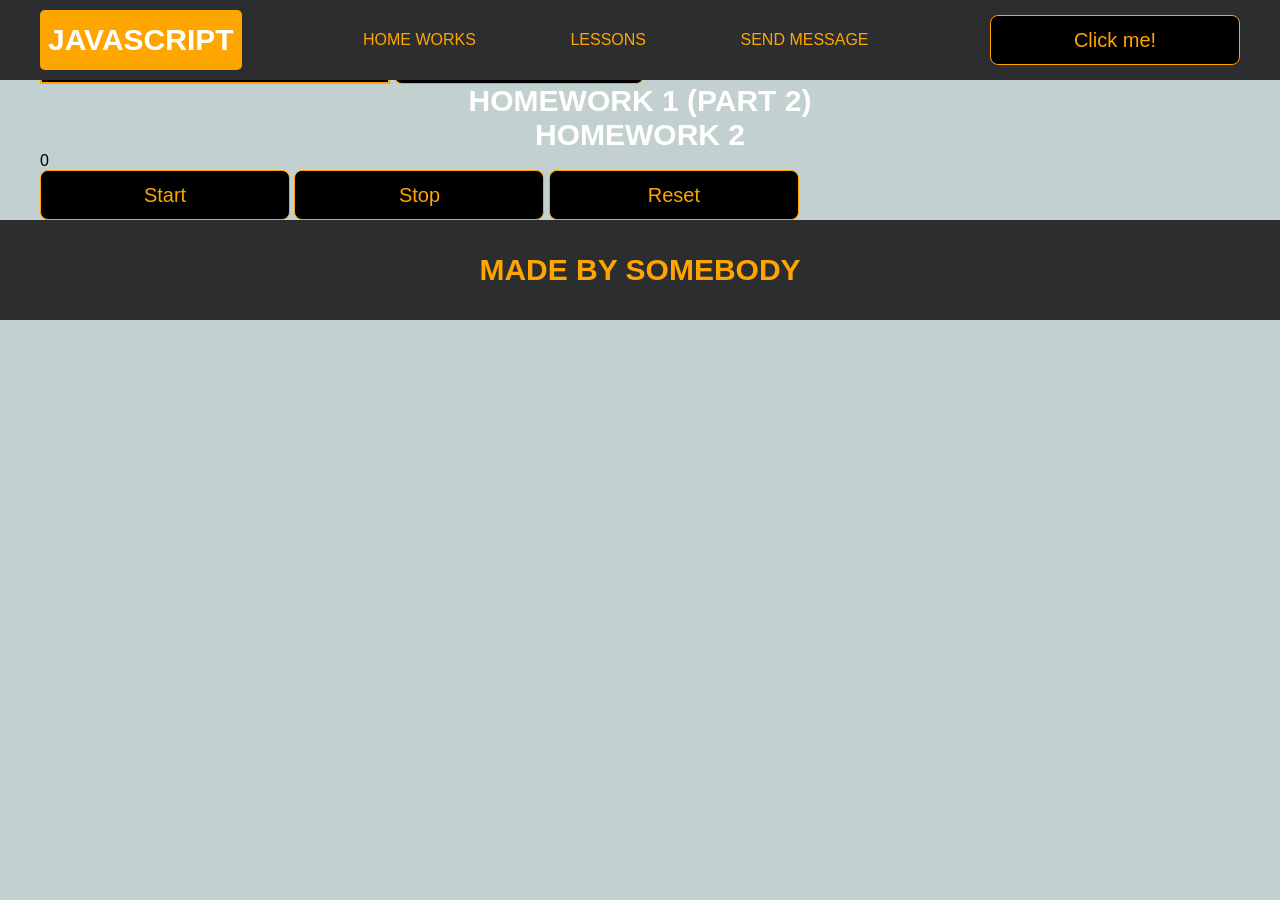
==== pages/home_works.html @ 994ff66f "завершен" ====
<!DOCTYPE html>
<html lang="en">
<head>
    <meta charset="UTF-8">
    <title>Home Works</title>
    <link rel="stylesheet" href="../css/style.css">
    <link rel="stylesheet" href="../css/core.css">
    <link rel="stylesheet" href="../css/home_works.css">
</head>
<body>

<div class="wrapper">
    <div class="header">
        <div class="container">
            <div class="inner_header">
                <a href="../index.html">
                    <div class="logotype">
                        <h2>Java<span>Script</span></h2>
                    </div>
                </a>
                <ul class="menu">
                    <li class="menu_link">
                        <a href="../pages/home_works.html">Home Works</a>
                    </li>
                    <li class="menu_link">
                        <a href="../pages/lessons.html">Lessons</a>
                    </li>
                    <li class="menu_link">
                        <a href="https://t.me/baked_toastt" target="_blank">Send message</a>
                    </li>
                </ul>
                <button class="btn" id="btn-get">Click me!</button>
            </div>
        </div>
    </div>

    <div class="gmail_block">
        <div class="container">
            <h3>Homework 1 (part 1)</h3>
            <div class="inner_gmail_block">
                <div class="form_gmail">
                    <label for="gmail_input"></label>
                    <input type="text" id="gmail_input" placeholder="your gmail">
                    <button class="btn" id="gmail_button">Check gmail</button>
                    <span class="checker" id="gmail_result"></span>
                </div>
            </div>
        </div>
    </div>

    <div class="move_block">
        <div class="container">
            <h3>Homework 1 (part 2)</h3>
            <div class="inner_move_block">
                <div class="parent_block">
                    <div class="child_block"></div>
                </div>
            </div>
        </div>
    </div>

    <div class="stopwatch">
        <div class="container">
            <h3>Homework 2 </h3>
            <div class="time">
                <div class="time_block">
                    <div class="interval" id="seconds">0</div>
                </div>
            </div>
            <div class="time_buttons">
                <button class="btn" id="start">Start</button>
                <button class="btn" id="stop">Stop</button>
                <button class="btn" id="reset">Reset</button>
            </div>
        </div>
    </div>

    <div class="characters">
        <div class="container">
            <div class="characters-list">

            </div>
        </div>
    </div>

    <div class="footer">
        <div class="container">
            <a href="https://www.instagram.com/baked_toastt/" target="_blank">
                <div class="inner_footer">
                    <h2>Made by Somebody</h2>
                </div>
            </a>
        </div>
    </div>
</div>

<div class="modal">
    <div class="modal_dialog">
        <div class="modal_content">
            <form action="#">
                <div class="modal_close">&times;</div>
                <div class="modal_title">Мы свяжемся с вами как можно быстрее!</div>
                <label>
                    <input required placeholder="Ваше имя" name="name" type="text" class="modal_input">
                </label>
                <label>
                    <input required placeholder="Ваш номер телефона" name="phone" class="modal_input">
                </label>
                <button class="btn btn_dark btn_min">Перезвонить мне</button>
            </form>
        </div>
    </div>
</div>

</body>
<script src="../js/home_works.js"></script>
<script src="../js/modal.js"></script>
</html>
---- css/style.css ----
/* HEADER */

.header {
    height: 80px;
    background: #2c2d2f;
    display: flex;
    align-items: center;
    width: 100%;
    position: fixed;
    top: 0;
    z-index: 2;
}

.inner_header {
    height: 100%;
    display: flex;
    align-items: center;
    justify-content: space-between;
}

/* LOGOTYPE */

.logotype {
    display: flex;
    align-items: center;
    justify-content: center;
    font-size: 22px;
    height: 60px;
    width: fit-content;
    background: var(--orange);
    padding: 8px;
    color: white;
    border-radius: 5px;
    cursor: pointer;
}

/* HEADER MENU */

.menu {
    display: flex;
    justify-content: space-around;
    width: 600px;
}

.menu_link a {
    color: var(--orange);
    text-transform: uppercase;
}

.menu_link a:hover {
    text-decoration: underline;
}

/* MAIN BLOCK */

.main_block {
    padding: 100px 0;
    background: black;
}

/* BUTTONS COLOR PICKER */

.colors-buttons {
    display: flex;
    justify-content: space-between;
    margin-top: 50px;
}

.btn-color {
    border-radius: 20px;
    border-color: white !important;
}

/* FOOTER */

.footer {
    background: #2c2d2f;
    width: 100%;
}

.inner_footer {
    display: flex;
    align-items: center;
    justify-content: center;
    height: 100px;
}

.footer h2 {
    text-transform: uppercase;
    color: var(--orange);
    font-weight: 600;
}


/* SLIDER BLOCK */

.slider_block {
    padding: 100px 0;
    background: black;
}

.slider {
    position: relative;
    width: 100%;
    height: 300px;
    overflow: hidden;
    border: 3px solid var(--orange);
    border-radius: 20px;
    display: flex;
    align-items: center;
    justify-content: space-between;
    padding: 0 30px;
}

.slide {
    position: absolute;
    top: 60px;
    left: 0;
    width: 100%;
    height: 100%;
    display: none;
    transition: opacity 0.5s ease-in-out;
}

.slide_card {
    color: white;
    margin: 0 auto;
    width: 500px;
    text-align: center;
}

.slide_card h3 {
    color: white;
    text-transform: uppercase;
    font-size: 22px;
}

.slide_card p {
    font-size: 16px;
    text-align: justify;
    margin: 10px 0;
}

.slide_card a {
    color: var(--orange);
    text-decoration: underline;
}

.slide.active_slide {
    display: block;
}

/* VIDEO BLOCK */

.block_video {
    background: black;
    padding: 100px 0;
}

.inner_block_video {
    display: flex;
    justify-content: center;
    margin-top: 50px;
}

/* MODAL */

.modal {
    position: fixed;
    height: 100%;
    width: 100%;
    top: 0;
    left: 0;
    z-index: 2;
    background: rgba(0, 0, 0, 0.5);
    backdrop-filter: blur(10px);
    display: none;
}

.modal_dialog {
    max-width: 500px;
    margin: 200px auto;
}

.modal_content {
    position: relative;
    width: 100%;
    padding: 40px;
    background-color: black;
    border: 2px solid var(--orange);
    border-radius: 4px;
    max-height: 80vh;
    overflow-y: auto;
}

.modal_content form {
    display: flex;
    flex-direction: column;
    align-items: center;
}

.modal_close {
    position: absolute;
    top: 8px;
    right: 14px;
    font-size: 30px;
    color: red;
    opacity: 0.5;
    font-weight: 700;
    border: none;
    background-color: transparent;
    cursor: pointer;
}

.modal_title {
    text-align: center;
    font-size: 22px;
    text-transform: uppercase;
    color: white;
}

.modal_content label, .btn_min {
    width: 100% !important;
    margin-top: 10px;
}

.modal_content input {
    width: 100%;
}

/*-------BOTTLE-------*/

.bottle {
    background: black;
    padding: 100px 0;
}

.bottle_inner {
    display: flex;
    justify-content: center;
    align-items: center;
}

.bowl {
    position: relative;
    width: 300px;
    height: 300px;
    background: rgba(255, 255, 255, 0.1);
    border-radius: 50%;
    border: 8px solid transparent;
    animation: animate 5s linear infinite;
    transform-origin: bottom center;
}

@keyframes animate {
    0% {
        transform: rotate(0deg);
    }
    25% {
        transform: rotate(22deg);
    }
    50% {
        transform: rotate(0deg);
    }
    75% {
        transform: rotate(-22deg);
    }
    100% {
        filter: hue-rotate(360deg);
    }
}

.bowl::before {
    content: "";
    position: absolute;
    top: -15px;
    left: 50%;
    transform: translateX(-50%);
    width: 40%;
    height: 30px;
    border: 15px solid #444;
    border-radius: 50%;
    box-shadow: 0 10px #222;

}

.bowl::after {
    content: "";
    position: absolute;
    top: 35%;
    left: 50%;
    transform: translate(-50%, -50%);
    width: 150px;
    height: 60px;
    background: rgba(255, 255, 255, 0.05);
    transform-origin: center;
    animation: animatebowlshadow 5s linear infinite;
    border-radius: 50%;
    animation-play-state: running;

}


@keyframes animatebowlshadow {
    0% {
        left: 50%;
        width: 150px;
        height: 60px;
    }
    25% {
        left: 55%;
        width: 140px;
        height: 65px;
    }
    50% {
        left: 50%;
        width: 150px;
        height: 60px;
    }
    75% {
        left: 45%;
        width: 140px;
        height: 65px;
    }
    100% {


    }
}


.liquid {
    position: absolute;
    top: 50%;
    left: 5px;
    right: 5px;
    bottom: 5px;
    background: #1ae907;
    border-bottom-left-radius: 150px;
    border-bottom-right-radius: 150px;
    filter: drop-shadow(0 0 80px #1ae907);
    transform-origin: top center;
    animation: animateliquid 5s linear infinite;
    animation-play-state: running;
}

@keyframes animateliquid {
    0% {
        transform: rotate(0deg);
    }
    25% {
        transform: rotate(-22deg);
    }
    30% {
        transform: rotate(-23deg);
    }
    50% {
        transform: rotate(0deg);
    }
    75% {
        transform: rotate(22deg);
    }
    80% {
        transform: rotate(23deg);
    }
    100% {
        transform: rotate(0deg);
    }


}

.liquid::before {
    content: "";
    position: absolute;
    top: -10px;
    width: 100%;
    height: 20px;
    background: #15be05;
    border-radius: 50%;
    filter: drop-shadow(0 0 80px #15be05);
}

.shadow {
    position: absolute;
    top: calc(50% + 150px);
    left: 50%;
    transform: translate(-50%, -50%);
    width: 260px;
    height: 40px;
    background: rgba(0, 0, 0, 0.5);
    border-radius: 50%;
    animation: animateshadow 5s linear infinite;
    animation-play-state: running;

}

@keyframes animateshadow {
    0% {
        left: 50%;
        width: 260px;
        height: 40px;
        top: calc(50% + 150px);

    }

    25% {
        left: 55%;
        width: 265px;
        height: 30px;
        top: calc(50% + 130px);

    }
    50% {
        left: 50%;
        width: 260px;
        height: 40px;
        top: calc(50% + 150px);

    }
    75% {
        left: 45%;
        width: 265px;
        height: 30px;
        top: calc(50% + 130px);

    }
    100% {
    }
}
---- css/core.css ----
* {
    margin: 0;
    padding: 0;
    box-sizing: border-box;
}
.container {
    width: 1200px;
    margin: 0 auto;
}

body {
    font-family: "Britannic Bold", sans-serif;
    background: #c2d0d0;
}

.btn {
    width: 250px;
    height: 50px;
    font-size: 20px;
    cursor: pointer;
    border: 1px solid var(--orange);
    background: black;
    color: var(--orange);
    border-radius: 8px;
}

.btn:hover {
    background: #414349;
}

.btn:active {
    background: #56585D;
    border: 2px solid var(--orange);
}

a {
    text-decoration: none;
}

li {
    list-style: none;
}

h1 {
    text-align: center;
    font-size: 70px;
    color: white;
    margin: 0 auto;
    text-transform: uppercase;
    font-weight: 600;
}

h2 {
    text-align: center;
    font-size: 30px;
    color: white;
    margin: 0 auto;
    text-transform: uppercase;
    font-weight: 600;
}

h3 {
    text-align: center;
    font-size: 30px;
    color: white;
    margin: 0 auto;
    text-transform: uppercase;
    font-weight: 600;
}

h4 {
    font-size: 24px;
    color: white;
    text-transform: uppercase;
    font-weight: 600;
}

strong {
    color: #F79300;
}

label {
    font-size: 24px;
    color: var(--orange);
}

input {
    width: 350px;
    height: 50px;
    font-size: 20px;
    padding-left: 5px;
    color: var(--orange);
    background: black;
    border: 2px solid var(--orange);
}

.checker {
    color: white;
    font-size: 30px;
}

.btn-slide {
    display: block;
    width: 100px;
    height: 100px;
    background: var(--orange);
    color: black;
    font-size: 20px;
    text-transform: uppercase;
    border-radius: 50%;
    font-weight: 800;
    z-index: 1;
}

.btn-slide:hover {
    background: #b68733 !important;
    cursor: pointer;
    color: white;
}

:root {
    --orange: orange;
    --black: black;
}
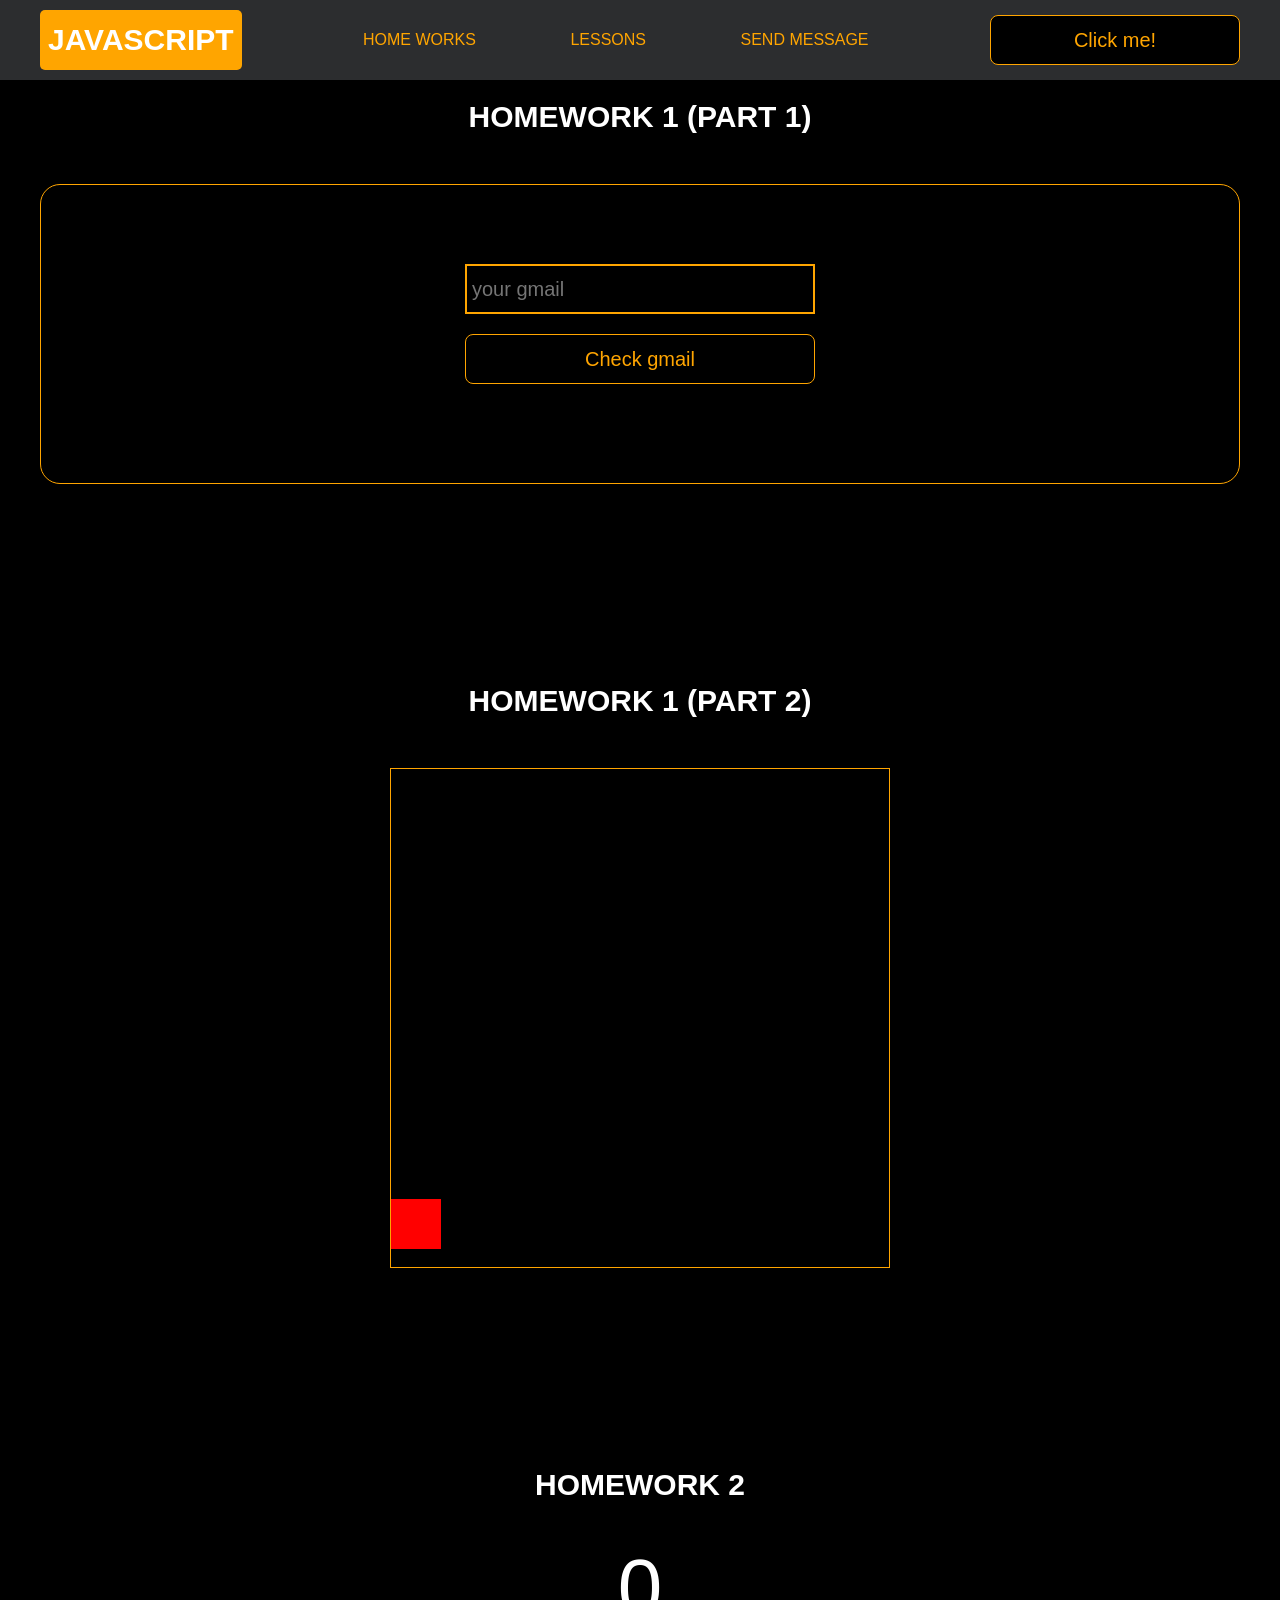
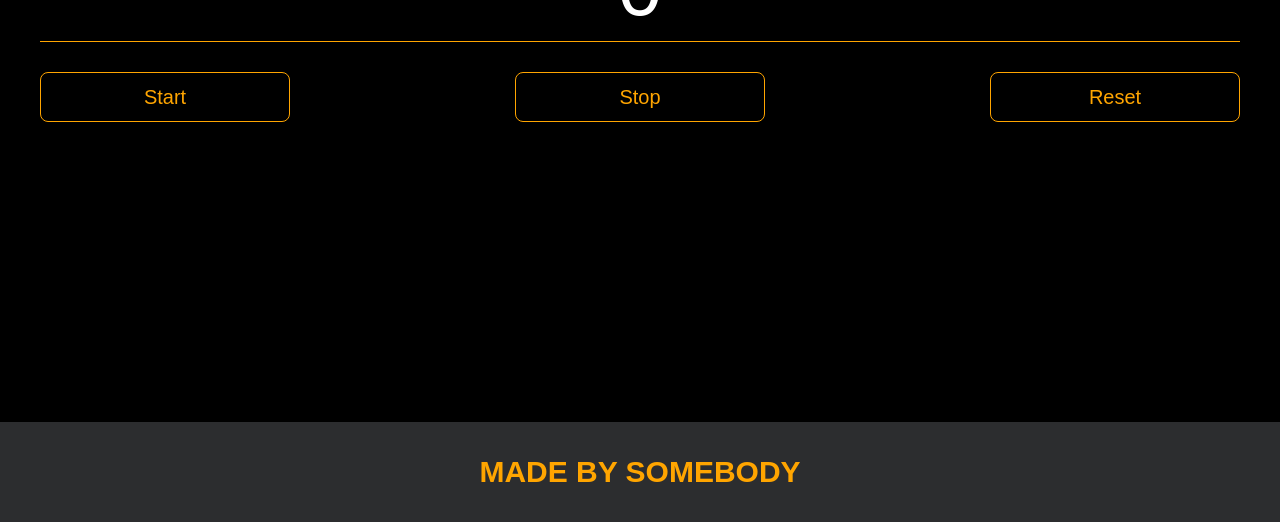
==== commit 58d7082f: "Исправил код, чтобы веденная почта отображалась на сайте" ====
--- a/pages/home_works.html
+++ b/pages/home_works.html
@@ -42,6 +42,7 @@
                     <label for="gmail_input"></label>
                     <input type="text" id="gmail_input" placeholder="your gmail">
                     <button class="btn" id="gmail_button">Check gmail</button>
+                    <p id="gmail_result2"></p>
                     <span class="checker" id="gmail_result"></span>
                 </div>
             </div>
--- a/css/home_works.css
+++ b/css/home_works.css
@@ -0,0 +1,230 @@
+/* GMAIL BLOCK */
+
+.gmail_block {
+    background: black;
+    padding: 100px 0;
+}
+
+.inner_gmail_block {
+    margin-top: 50px;
+    display: flex;
+    justify-content: space-evenly;
+    border: 1px solid var(--orange);
+    height: 300px;
+    border-radius: 20px;
+    align-items: center;
+}
+
+.form_gmail {
+    display: flex;
+    flex-direction: column;
+    align-items: center;
+}
+
+.form_gmail button {
+    width: 100%;
+    margin: 20px 0;
+}
+
+/* MOVE BLOCK */
+
+.move_block {
+    background: black;
+    padding: 100px 0;
+}
+
+.inner_parent_block {
+    height: 400px;
+    width: 400px;
+    border: 1px solid var(--orange);
+    border-radius: 18px;
+}
+
+.parent_block {
+    height: 500px;
+    width: 500px;
+    border: 1px solid var(--orange);
+    position: relative;
+    margin: 0 auto;
+}
+
+.child_block {
+    position: absolute;
+    top: 0;
+    width: 50px;
+    height: 50px;
+    background-color: red;
+}
+
+.inner_move_block {
+    margin-top: 50px;
+}
+
+/*----ANALOG CLOCK-----*/
+
+.clock {
+    --clock-size: 360px;
+    width: var(--clock-size);
+    height: var(--clock-size);
+    position: absolute;
+    inset: 0;
+    margin: auto;
+    border-radius: 50%;
+    color: white;
+}
+
+.spike {
+    position: absolute;
+    width: 8px;
+    height: 1px;
+    background: #fff9;
+    line-height: 20px;
+    transform-origin: 50%;
+    z-index: 5;
+    inset: 0;
+    margin: auto;
+    font-style: normal;
+    transform: rotate(var(--rotate)) translateX(var(--dail-size));
+}
+.spike:nth-child(5n+1) {
+    box-shadow: -7px 0 #fff9;
+}
+.spike:nth-child(5n+1):after {
+    content: attr(data-i);
+    position: absolute;
+    right: 22px;
+    top: -10px;
+    transition: 1s linear;
+    transform: rotate(calc( var(--dRotate) - var(--rotate)));
+}
+
+.seconds {
+    --dRotate: 0deg;
+    --dail-size: calc((var(--clock-size)/ 2) - 8px);
+    font-weight: 800;
+    font-size: 18px;
+    transform: rotate(calc( -1 * var(--dRotate)));
+    position: absolute;
+    inset: 0;
+    margin: auto;
+    transition: 1s linear;
+}
+
+.minutes {
+    --dail-size: calc((var(--clock-size)/ 2) - 65px);
+    font-size: 16px;
+    transform: rotate(calc( -1 * var(--dRotate)));
+    position: absolute;
+    inset: 0;
+    margin: auto;
+    transition: 1s linear;
+}
+
+.stop-anim {
+    transition: 0s linear;
+}
+.stop-anim .spike:after {
+    transition: 0s linear !important;
+}
+
+.hour {
+    font-size: 70px;
+    font-weight: 900;
+    position: absolute;
+    left: 50%;
+    top: 50%;
+    transform: translate(-50%, -50%);
+}
+
+.minute {
+    font-size: 36px;
+    font-weight: 900;
+    position: absolute;
+    background: #000;
+    z-index: 10;
+    right: calc(var(--clock-size)/ 4.5);
+    top: 50%;
+    transform: translateY(-50%);
+}
+.minute:after {
+    content: "";
+    position: absolute;
+    border: 2px solid #fff;
+    border-right: none;
+    height: 50px;
+    left: -10px;
+    top: 50%;
+    border-radius: 40px 0 0 40px;
+    width: calc(var(--clock-size)/ 2.75);
+    transform: translatey(-50%);
+}
+
+
+/*-------STOP WATCH------ */
+
+.time {
+    color: white;
+    display: flex;
+    justify-content: center;
+    font-size: 80px;
+    height: 100px;
+    width: 100%;
+    border-bottom: 1px solid var(--orange);
+    margin-top: 40px;
+}
+
+.time_block {
+    display: flex;
+    width: 500px;
+    justify-content: center;
+}
+
+.stopwatch {
+    padding: 100px 0;
+    background: black;
+}
+
+.time_buttons {
+    margin-top: 30px;
+    width: 100%;
+    display: flex;
+    justify-content: space-between;
+}
+
+/*--------CHARACTERS---------*/
+
+.characters {
+    background: var(--black);
+}
+
+.characters-list {
+    padding: 100px 0;
+    display: flex;
+    justify-content: space-between;
+    flex-wrap: wrap;
+    gap: 15px;
+}
+
+.character-card {
+    border: 2px solid var(--orange);
+    padding: 10px;
+    width: 250px;
+    display: flex;
+    flex-direction: column;
+    gap: 10px;
+    text-align: center;
+}
+
+.character-photo {
+    width: 100%;
+    height: 250px;
+    border: 2px solid var(--orange);
+    margin: 0 auto;
+}
+
+.character-photo img {
+    width: 100%;
+    height: 100%;
+    object-fit: cover;
+}
+
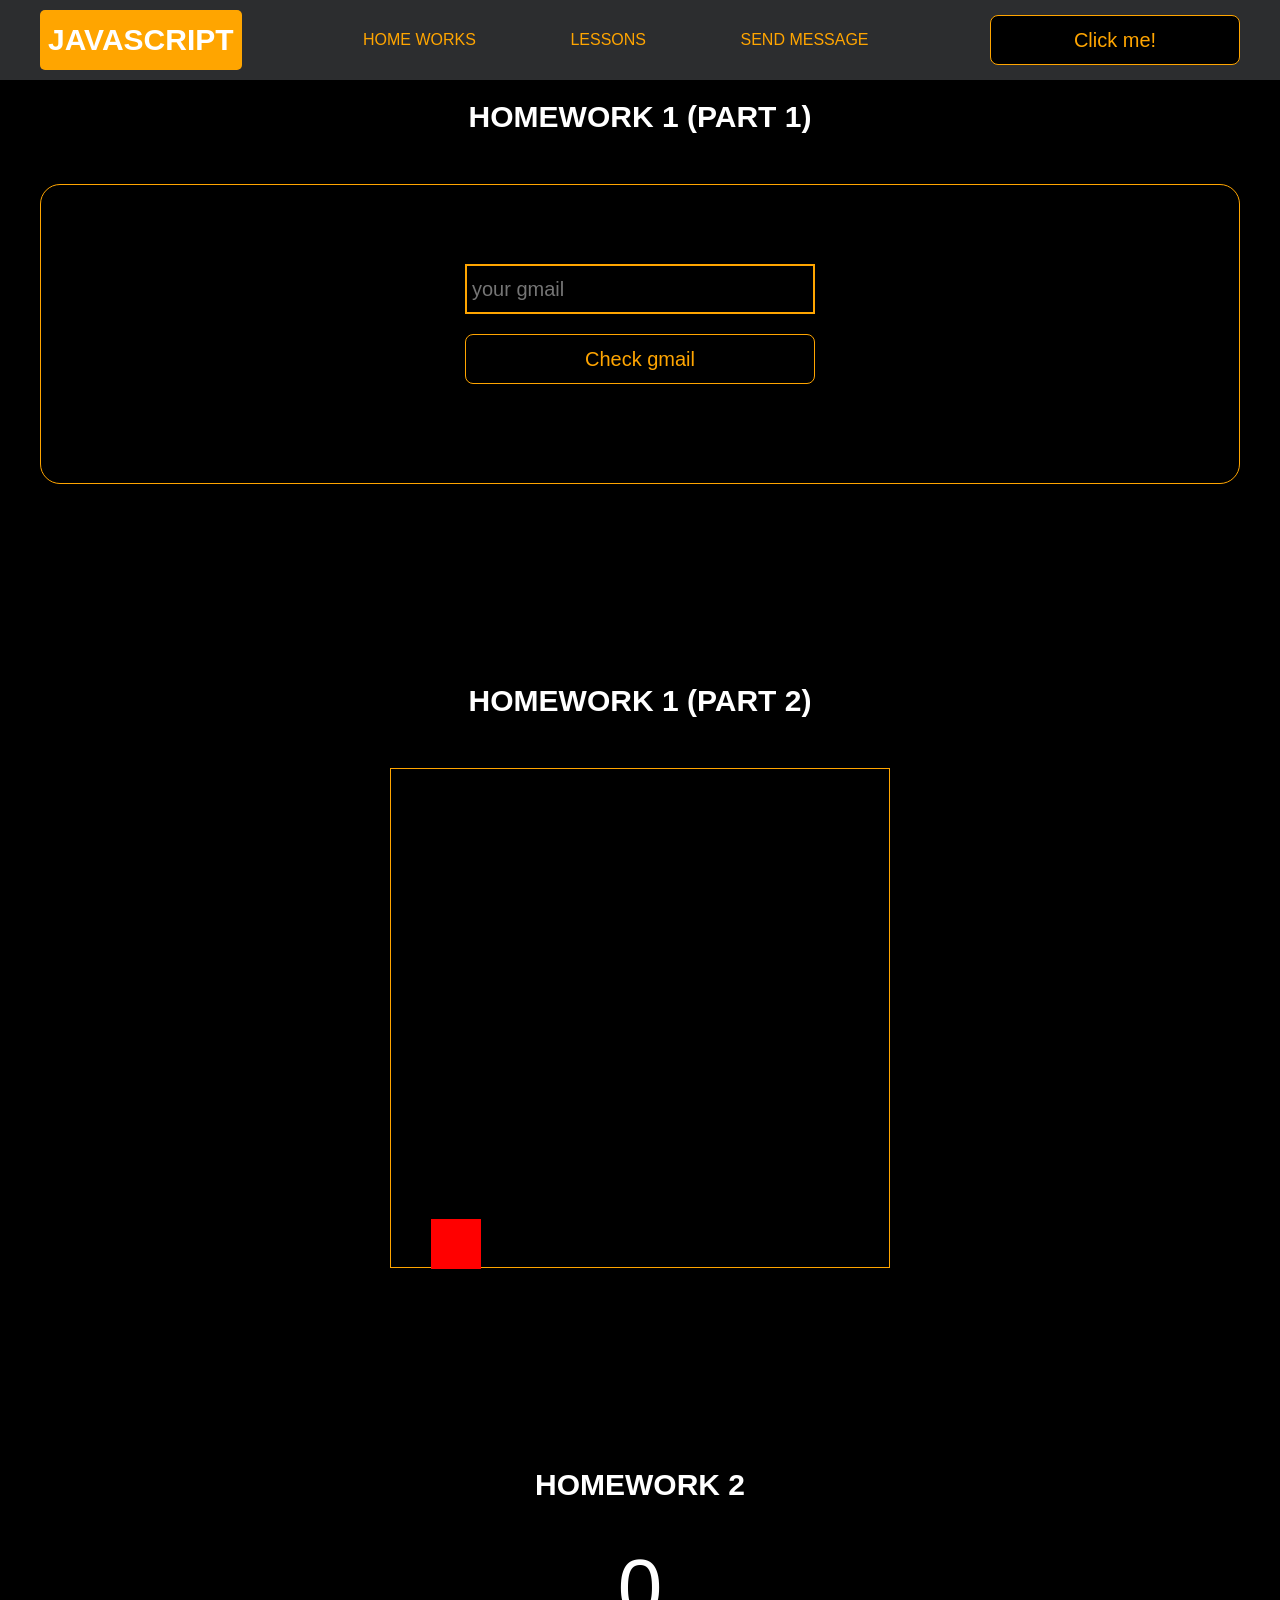
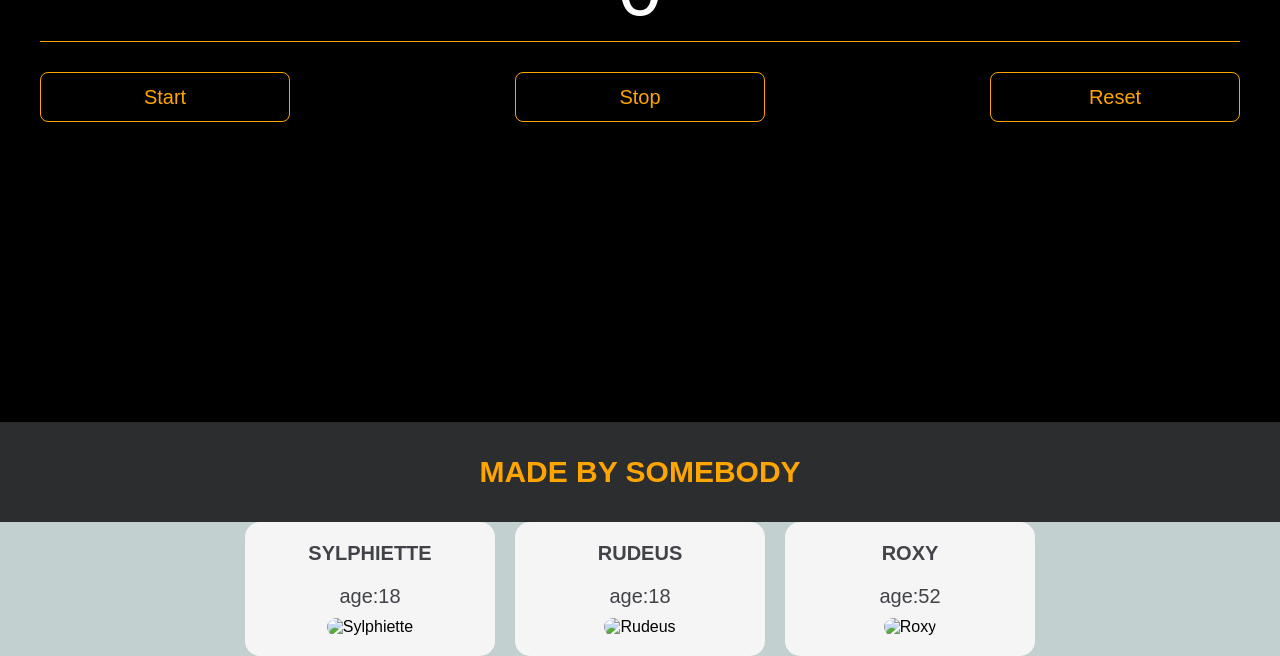
==== commit 4e4f0660: "выполнена первая половина дз. Еще не сделано bio и ниже" ====
--- a/pages/home_works.html
+++ b/pages/home_works.html
@@ -112,8 +112,8 @@
         </div>
     </div>
 </div>
-
-</body>
+<div id="characters"></div>
 <script src="../js/home_works.js"></script>
 <script src="../js/modal.js"></script>
+</body>
 </html>
--- a/css/home_works.css
+++ b/css/home_works.css
@@ -228,3 +228,42 @@
     object-fit: cover;
 }
 
+#characters {
+    display: flex;
+    justify-content: center;
+    gap: 20px;
+}
+
+.character_card {
+    width: 250px;
+    padding: 20px;
+    background-color: #f5f5f5;
+    border-radius: 15px;
+    text-align: center;
+}
+
+.character_card img {
+    width: 100%;
+    height: 250px;
+    object-fit: cover;
+    border-radius: 10px;
+}
+
+.character_card h2 {
+    color: #414349;
+    font-size: 20px;
+    margin-bottom: 20px;
+}
+
+.character_card p {
+    color: #414349;
+    font-size: 20px;
+    margin-bottom: 10px;
+}
+
+.character_card {
+    transition: transform 0.3s ease;
+}
+.character_card:hover {
+    transform: transLateY(-10px);
+}
